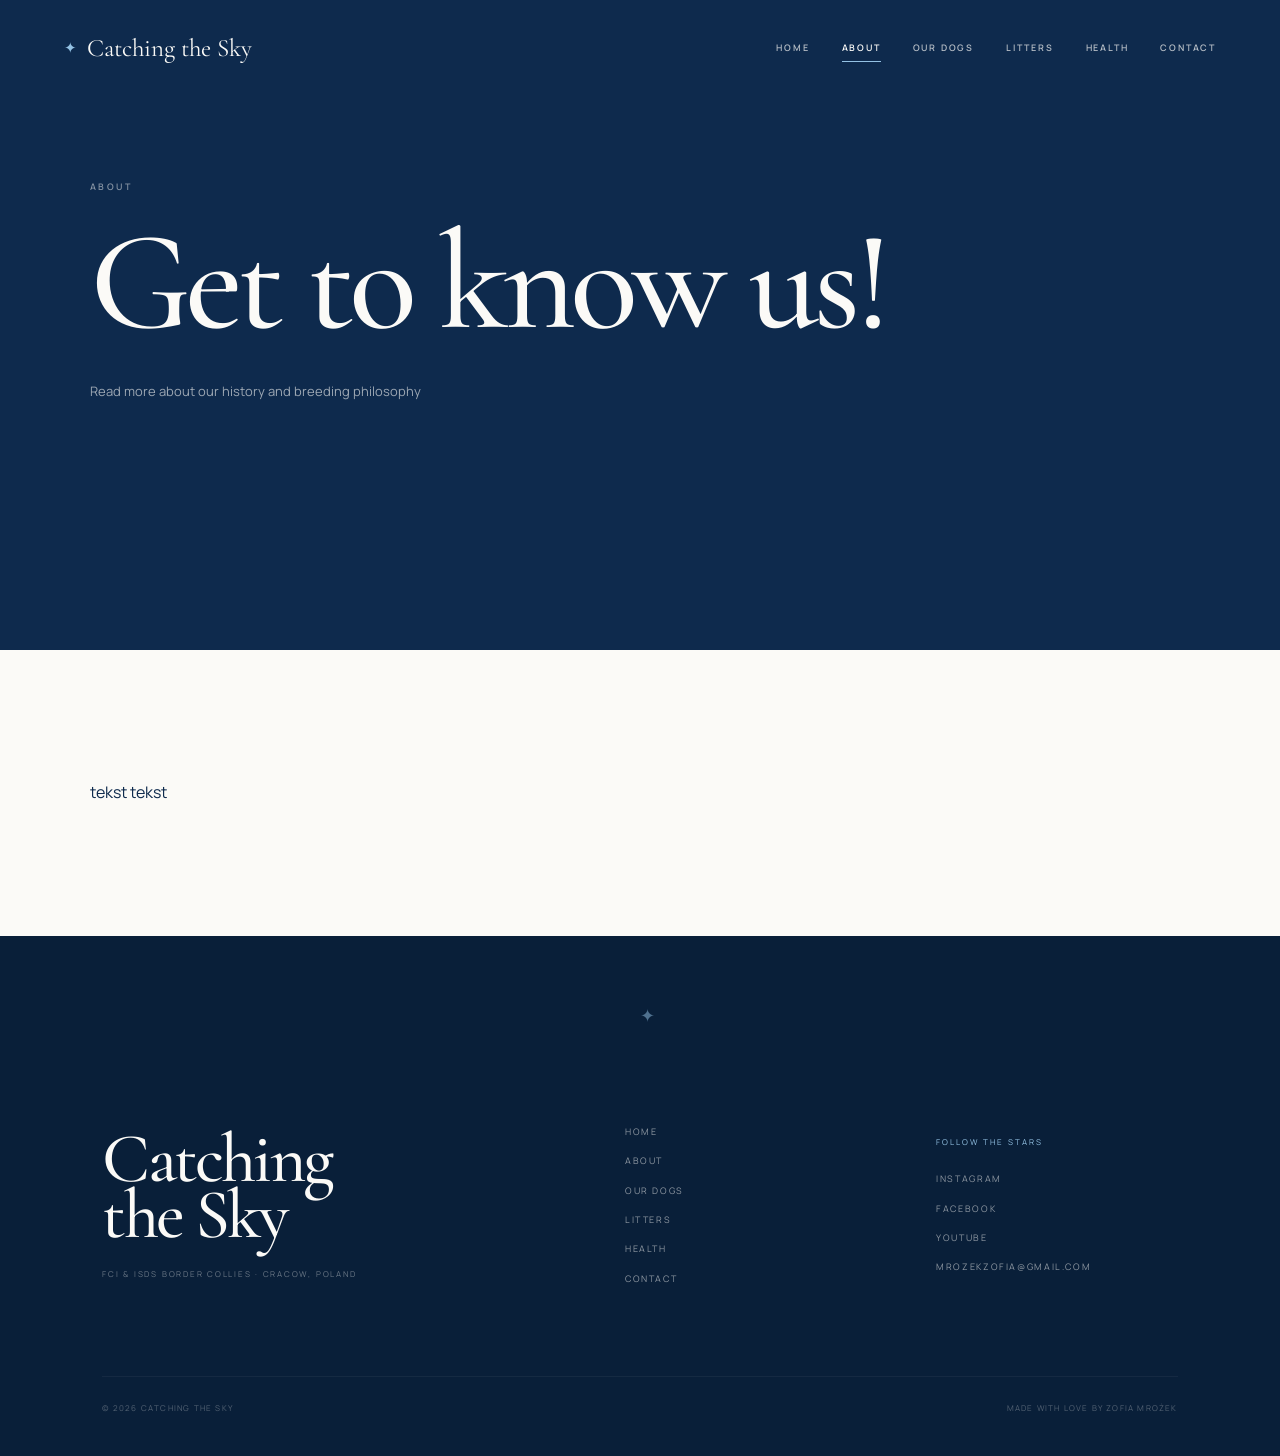
==== about.html @ 8e45d525 "Added about and Hauru's pages. Moved navbar to another file -for now only for hauru" ====
<!--- DO ZROBIENIA TUTAJ: teksty, zdjęcia, breeding philosophy? -->

<!DOCTYPE html>
<html lang="en">
<head>

    <meta charset="UTF-8">
    <meta name="viewport" content="width=device-width, initial-scale=1.0">

    <title>Health — Catching the Sky</title>

    <link rel="preconnect" href="https://fonts.googleapis.com">
    <link rel="preconnect" href="https://fonts.gstatic.com" crossorigin>

    <link
        href="https://fonts.googleapis.com/css2?family=Cormorant+Garamond:wght@400;500;600;700&family=Manrope:wght@400;500;600;700&display=swap"
        rel="stylesheet"
    >

    <link rel="stylesheet" href="css/style.css">

</head>

<body class="inner-page">

<header class="site-header">

    <nav class="navbar">

        <a href="index.html" class="brand">
            <span class="brand-star">✦</span>
            <span>Catching the Sky</span>
        </a>

        <div class="nav-links">

            <a class="home-link" href="index.html">Home</a>
            <a class="active" href="about.html">About</a>
            <a href="our-dogs.html">Our Dogs</a>
            <a href="litters.html">Litters</a>
            <a href="health.html">Health</a>
            <a href="contact.html">Contact</a>

        </div>

        <button class="mobile-menu-button" aria-label="Open menu">
            <span></span>
            <span></span>
        </button>

    </nav>

</header>

<main>

<section class="page-hero page-hero-dark">

    <p class="section-number">
        About
    </p>

    <h1>
        Get to know us!
    </h1>

    <p>
        Read more about our history and breeding philosophy
    </p>

</section>

<section class="about-page">

     <p>tekst tekst</p>

</section>

</main>


<!-- footer -->

<footer class="site-footer">

    <div class="footer-stars">
        ✦
    </div>

    <div class="footer-main">

        <div class="footer-brand">

            <h2>
                Catching<br>
                the Sky
            </h2>

            <p>
                FCI & ISDS Border Collies · Cracow, Poland
            </p>

        </div>


        <div class="footer-navigation">

            <a href="index.html">Home</a>
            <a href="about.html">About</a>
            <a href="our-dogs.html">Our Dogs</a>
            <a href="litters.html">Litters</a>
            <a href="health.html">Health</a>
            <a href="contact.html">Contact</a>

        </div>


        <div class="footer-contact">

            <p class="footer-label">
                Follow the stars
            </p>

            <a href="#">
                Instagram
            </a>

            <a href="#">
                Facebook
            </a>

            <a href="#">
                YouTube
            </a>

            <a href="mailto:mrozekzofia@gmail.com">
                mrozekzofia@gmail.com
            </a>

        </div>

    </div>


    <div class="footer-bottom">

        <span>
            © 2026 Catching the Sky
        </span>

        <span>
            Made with love by zofia mrożek
        </span>

    </div>

</footer>


<script src="js/main.js"></script>

</body>
</html>
---- css/style.css ----
/* =========================================================
   CATCHING THE SKY STYLESHEET
========================================================= */

:root {

    --navy: #0E2A4D;
    --navy-dark: #091F39;

    --blue: #94C2E4;
    --pale-blue: #D6E4EF;

    --cream: #FBFAF7;

    --brown: #6F4B3E;

    --white: #ffffff;

    --line-dark: rgba(14, 42, 77, 0.14);
    --line-light: rgba(255,255,255,0.16);

    --serif: "Cormorant Garamond", Georgia, serif;
    --sans: "Manrope", Arial, sans-serif;

    --transition: 280ms ease;
}


/* =========================================================
   PODSTAWOWE
========================================================= */

* {
    margin: 0;
    padding: 0;
    box-sizing: border-box;
}

html {
    scroll-behavior: smooth;
}

body {
    background: var(--cream);
    color: var(--navy);
    font-family: var(--sans);
    line-height: 1.6;
}

img {
    display: block;
    width: 100%;
}

a {
    color: inherit;
    text-decoration: none;
}

h1,
h2,
h3 {
    font-family: var(--serif);
    font-weight: 500;
}

h1,
h2 {
    line-height: .9;
    letter-spacing: -.04em;
}

.section-number {
    font-family: var(--sans);
    font-size: 9px;
    font-weight: 600;
    text-transform: uppercase;
    letter-spacing: .28em;
    opacity: .5;
}

.eyebrow {
    font-size: 9px;
    text-transform: uppercase;
    letter-spacing: .3em;
    opacity: .7;
}


/* =========================================================
   NAV
========================================================= */

.site-header {
    position: fixed;
    top: 0;
    left: 0;
    z-index: 1000;

    width: 100%;

    color: var(--cream);

    transition:
        background var(--transition),
        padding var(--transition),
        backdrop-filter var(--transition);
}

.navbar {
    width: 100%;

    padding: 28px 5vw;

    display: flex;
    align-items: center;
    justify-content: space-between;

    transition: padding var(--transition);
}

.site-header.scrolled {
    background: rgba(14, 42, 77, .94);
    backdrop-filter: blur(14px);
}

.site-header.scrolled .navbar {
    padding-top: 15px;
    padding-bottom: 15px;
}

.brand {
    display: flex;
    align-items: center;
    gap: 10px;

    font-family: var(--serif);
    font-size: 25px;

    white-space: nowrap;
}

.brand-star {
    font-size: 15px;
    color: var(--blue);
}

.nav-links {
    display: flex;
    align-items: center;
    gap: 32px;

    font-size: 9px;
    font-weight: 600;
    text-transform: uppercase;
    letter-spacing: .2em;
}

.nav-links a {
    position: relative;
    opacity: .7;

    transition: opacity var(--transition);
}

.nav-links a:hover,
.nav-links a.active {
    opacity: 1;
}

.nav-links a::after {
    content: "";

    position: absolute;

    left: 0;
    bottom: -7px;

    width: 0;
    height: 1px;

    background: var(--blue);

    transition: width var(--transition);
}

.nav-links a:hover::after,
.nav-links a.active::after {
    width: 100%;
}

.mobile-menu-button {
    display: none;

    border: 0;
    background: transparent;

    cursor: pointer;
}

/* =========================================================
   DROPDOWN
========================================================= */

.nav-dropdown {
    position: relative;
}

.nav-dropdown-trigger {
    display: block;
}
.nav-dropdown-heading {
    display: block;

    padding: 14px 20px 5px;

    font-family: var(--sans);
    font-size: 8px;
    font-weight: 700;

    letter-spacing: .16em;
    text-transform: uppercase;
    text-align: center;
    color: var(--blue);

    opacity: .7;
}

/* Dropdown */

.nav-dropdown-menu {
    position: absolute;

    top: calc(100% + 18px);
    left: 50%;

    transform: translateX(-50%) translateY(-6px);

    min-width: 150px;

    padding: 10px 0;

    background: var(--navy);

    border: 1px solid rgba(148, 194, 228, .2);

    opacity: 0;
    visibility: hidden;

    transition:
        opacity .25s ease,
        transform .25s ease,
        visibility .25s ease;

    z-index: 100;
}


/* Small connection */

.nav-dropdown-menu::before {
    content: "";

    position: absolute;

    top: -5px;
    left: 50%;

    width: 9px;
    height: 9px;

    background: var(--navy);

    border-left: 1px solid rgba(148, 194, 228, .2);
    border-top: 1px solid rgba(148, 194, 228, .2);

    transform: translateX(-50%) rotate(45deg);
}


/* Links */

.nav-dropdown-menu a {
    display: block;

    padding: 9px 20px;

    color: var(--cream);

    font-size: 11px;

    text-align: center;

    white-space: nowrap;

    transition:
        background .2s ease,
        color .2s ease;
}

.nav-dropdown-menu a:hover {
    background: rgba(148, 194, 228, .08);

    color: var(--blue);
}
.nav-dropdown-menu a::after {
    display: none;
}

/* Show */

.nav-dropdown:hover .nav-dropdown-menu {
    opacity: 1;
    visibility: visible;

    transform: translateX(-50%) translateY(0);
}

/* =========================================================
   LANDING PAGE
========================================================= */

.hero {
    position: relative;

    min-height: 100svh;

    overflow: hidden;

    background: var(--navy);

    color: var(--cream);

    display: flex;
    align-items: center;
}

.hero-background {
    position: absolute;
    inset: 0;

    overflow: hidden;

    z-index: 0;
}

.hero-background img {
    position: absolute;
    inset: 0;

    width: 100%;
    height: 100%;

    object-fit: cover;
    object-position: center;

    filter: saturate(.8);
}

.hero-background::before {
    content: "";

    position: absolute;
    inset: 0;

    z-index: 1;

    background:
        linear-gradient(
            to bottom,
            rgba(14,42,77,.92) 0%,
            rgba(14,42,77,.35) 25%,
            rgba(14,42,77,.08) 48%,
            rgba(14,42,77,.30) 72%,
            var(--navy) 100%
        );
}

.hero-background::after {
    content: "";

    position: absolute;
    inset: 0;

    z-index: 2;

    background:
        linear-gradient(
            90deg,
            rgba(14,42,77,.85),
            transparent 55%
        );
}

.hero-stars {
    position: absolute;
    inset: 0;

    opacity: .35;

    background-image:
        radial-gradient(circle at 3% 12%, white 0 0.7px, transparent 1.5px),
        radial-gradient(circle at 11% 34%, white 0 0.6px, transparent 1.5px),
        radial-gradient(circle at 18% 18%, white 0 0.8px, transparent 1.7px),
        radial-gradient(circle at 25% 8%, white 0 0.6px, transparent 1.5px),
        radial-gradient(circle at 37% 21%, white 0 1.5px, transparent 2.5px),
        radial-gradient(circle at 43% 11%, white 0 0.9px, transparent 1.8px),
        radial-gradient(circle at 55% 6%, white 0 0.6px, transparent 1.5px),
        radial-gradient(circle at 73% 18%, white 0 0.6px, transparent 1.5px),
        radial-gradient(circle at 79% 8%, white 0 0.8px, transparent 1.7px),
        radial-gradient(circle at 88% 22%, white 0 1px, transparent 2px),
        radial-gradient(circle at 94% 36%, white 0 1.4px, transparent 2.4px);
}

.hero-content {
    position: relative;
    z-index: 2;

    width: 90%;
    max-width: 1300px;

    margin: 8vh auto -300;

    display: flex;
    align-items: flex-end;
    justify-content: space-between;
}

.hero-copy {
    max-width: 720px;
}

.hero h1 {
    margin-top: 18px;

    font-size: clamp(75px, 11vw, 125px);
}

.hero p {
    margin-left: 10px;
}

.discover {
    position: absolute;
    z-index: 5;

    bottom: 35px;
    left: 50%;

    transform: translateX(-50%);

    display: flex;
    flex-direction: column;
    align-items: center;

    gap: 12px;

    font-size: 8px;
    text-transform: uppercase;
    letter-spacing: .3em;

    opacity: .75;
}

.discover-line {
    width: 1px;
    height: 55px;

    background: rgba(255,255,255,.6);
}


/* =========================================================
   GENERAL 
========================================================= */

section {
    padding: 130px 7vw;
}

.section-grid {
    max-width: 1250px;

    margin: 0 auto;

    display: grid;
    grid-template-columns: 1fr 1fr;
    gap: 100px;
}

.section-heading h2 {
    margin-top: 20px;

    font-size: clamp(60px, 7vw, 100px);
}

.section-heading.centered {
    text-align: center;
}

.section-intro {
    max-width: 520px;

    margin: 25px auto 0;

    font-size: 12px;
    line-height: 1.9;

    opacity: .6;
}


/* =========================================================
   ABOUT
========================================================= */

.about {
    background: var(--cream);
}

.about-content {
    padding-top: 50px;

    max-width: 520px;
}

.about-content p {
    margin-bottom: 25px;

    font-size: 13px;

    opacity: .68;
}

.about-content .lead {
    font-family: var(--serif);
    font-size: 29px;
    line-height: 1.25;

    opacity: 1;
}

.text-link {
    display: inline-flex;
    align-items: center;
    gap: 15px;

    margin-top: 20px;

    font-size: 9px;
    font-weight: 700;

    text-transform: uppercase;
    letter-spacing: .18em;
}

.text-link:hover {
    color: var(--blue);
}

.text-link span {
    color: var(--blue);

    transition: transform var(--transition);
}

.text-link:hover span {
    transform: translateX(5px);
}

.about-image {
    position: relative;
    margin: 100px 0 0 0;
}

.about-image img {
    height: 620px;

    object-fit: cover;

    filter: saturate(.8);
}

.image-caption {
    position: absolute;

    right: 25px;
    bottom: 20px;

    font-size: 5px;

    text-transform: uppercase;
    letter-spacing: .2em;

    color: white;

    opacity: .7;
}

.section-dark {
    background: var(--navy);
    color: var(--cream);
}


/* =========================================================
   DOGS 
========================================================= */

.dog-preview-grid {
    max-width: 1250px;

    margin: 70px auto 0;

    display: grid;
    grid-template-columns: repeat(3, 1fr);

    gap: 25px;
}

.dog-preview-card {
    display: block;
}

.dog-preview-image {
    position: relative;
    height: 500px;
    overflow: hidden;
    background: var(--pale-blue);
}

.dog-preview-image img {
    width: 100%;
    height: 100%;
    object-fit: cover;
    object-position: center;

    filter: saturate(.82);

    transition: transform .6s ease;
}

.dog-overlay {
    position: absolute;
    inset: 0;

    display: flex;
    align-items: flex-end;

    padding: 35px;

    color: white;

    background:
        linear-gradient(
            180deg,
            transparent 25%,
            rgba(14,42,77,0.15) 45%,
            rgba(14,42,77,0.92) 100%
        );

    opacity: 0;
    transition: opacity 0.45s ease;
}

.dog-preview-card:hover .dog-overlay {
    opacity: 1;
}

.dog-preview-card:hover img {
    transform: scale(1.04);
}

.dog-overlay h3 {
    font-family: var(--serif);

    font-size: 28px;

    font-weight: 500;

    line-height: 1;

    margin: 10px 0;
}


.dog-overlay p {
    font-size: 9px;
    text-transform: uppercase;
    letter-spacing: .16em;
    color: rgba(255,255,255,0.75);
}

.view-dog {
    font-size: 9px;
    text-transform: uppercase;
    letter-spacing: .16em;
}

.dog-preview-info {
    padding: 20px 0;

    display: flex;
    justify-content: space-between;
    align-items: flex-end;

    border-bottom: 1px solid var(--line-light);
}

.dog-preview-info h3 {
    font-size: 40px;
}

.dog-preview-info p {
    margin-top: 3px;

    font-size: 9px;
    text-transform: uppercase;
    letter-spacing: .16em;

    opacity: .5;
}

.mini-star {
    font-size: 20px;
    color: var(--blue);
}

.section-action {
    text-align: center;

    margin-top: 70px;
}

.button-outline {
    display: inline-flex;

    align-items: center;
    gap: 20px;

    padding: 15px 25px;

    border: 1px solid rgba(255,255,255,.3);

    font-size: 9px;
    text-transform: uppercase;
    letter-spacing: .18em;

    transition:
        background var(--transition),
        color var(--transition);
}

.button-outline:hover {
    background: var(--cream);
    color: var(--navy);
}


/* =========================================================
   TIMELINE
========================================================= */

.story-section {
    background: var(--pale-blue);

    overflow: hidden;
}

.story-map {
    position: relative;

    max-width: 1200px;
    height: 540px;

    margin: 80px auto 0;
}

.timeline-wrapper {
    width: 100%;

    overflow-x: auto;

    overflow-y: hidden;

    padding: 35px 0 50px;

    scrollbar-width: thin;
}


.timeline {
    display: flex;

    width: max-content;

    min-width: 100%;

    position: relative;

    padding-right: 10vw;
}


.timeline::before {
    content: "";

    position: absolute;

    top: 72px;

    left: 0;

    right: 0;

    height: 1px;

    background: rgba(148,194,228,0.35);
}


.timeline-event {
    position: relative;

    width: 270px;

    margin-right: 70px;

    padding-top: 20px;
}


.timeline-date {
    display: block;

    font-family: var(--serif);

    font-size: 23px;

    color: var(--navy);
}


.timeline-star {
    display: block;

    margin: 0px 0 30px;

    font-size: 22px;

    color: var(--blue);
}


.timeline-title {
    display: block;

    font-family: var(--serif);

    font-size: 28px;

    line-height: 1;
}


.timeline-description {
    display: block;

    margin-top: 12px;

    font-size: 12px;
    text-transform: uppercase;letter-spacing: .16em;

    color: var(--navy);
}


/* =========================================================
    CTA
========================================================= */

.home-cta {
    min-height: 350px;

    display: flex;
    align-items: center;
    justify-content: center;

    text-align: center;
}

.cta-content {
    max-width: 650px;
}

.cta-content h2 {
    margin-top: 20px;

    font-size: clamp(60px, 7vw, 100px);;
}

.cta-content > p:not(.section-number) {
    max-width: 400px;

    margin: 35px auto 0;

    font-size: 12px;

    opacity: .6;
}

.cta-links {
    display: flex;
    justify-content: center;
    gap: 30px;

    margin-top: 40px;
}

.cta-links a {
    font-size: 12px;
    text-transform: uppercase;
    letter-spacing: .18em;

    color: var(--blue);
}

.cta-links a:hover {
    font-size: 12px;
    text-transform: uppercase;
    letter-spacing: .18em;

    color: var(--pale-blue);
}

/* =========================================================
   HEADER STRON 
========================================================= */

.page-hero {
    min-height: 650px;

    padding: 180px 7vw 100px;

    background: var(--cream);

    position: relative;
    overflow: hidden;
}

.page-hero-dark {
    background: var(--navy);
    color: var(--cream);
}

.page-hero-stars {
    position: absolute;

    top: 30%;
    right: 8%;

    font-size: 25px;

    color: var(--blue);

    opacity: .5;

    letter-spacing: 40px;
}

.page-hero h1 {
    margin-top: 25px;

    font-size: clamp(80px, 11vw, 150px);
}

.page-hero > p:last-child {
    max-width: 450px;

    margin-top: 35px;

    font-size: 13px;

    opacity: .6;
}


/* =========================================================
   DOG PROFILES
========================================================= */

.dogs-list {
    padding: 0;
}

.dog-profile {
    min-height: 800px;

    display: grid;
    grid-template-columns: 1fr 1fr;
}

.dog-profile-image {
    min-height: 800px;
    overflow: hidden;
}

.dog-profile-image img {
    width: 100%;
    height: 100%;

    object-fit: cover;

    filter: saturate(.82);
}

.dog-profile-content {
    padding: 120px 8vw;

    display: flex;
    flex-direction: column;
    justify-content: center;
}

.dog-profile-content h2 {
    margin-top: 20px;

    font-size: clamp(80px, 9vw, 130px);
}

.dog-intro {
    max-width: 450px;

    margin-top: 35px;

    font-size: 13px;

    opacity: .65;
}

.dog-facts {
    max-width: 500px;

    margin-top: 50px;

    border-top: 1px solid var(--line-dark);
}

.dog-facts div {
    padding: 15px 0;

    display: flex;
    justify-content: space-between;

    text-transform: uppercase;

    letter-spacing: .16em;
    border-bottom: 1px solid var(--line-dark);

    font-size: 11px;
}

.dog-facts span {
    text-transform: uppercase;
    letter-spacing: .16em;

    opacity: .45;
}

.dog-facts strong {
    font-weight: 600;
}

.dog-profile-reverse .dog-profile-image {
    order: 2;
}

.dog-profile-reverse .dog-profile-content {
    order: 1;
    background: var(--pale-blue);
}


/* =========================================================
   LITTERS
========================================================= */

.litters-page {
    padding: 100px 7vw 140px;
}

.litter-card-large {
    max-width: 1250px;

    margin: 0 auto 100px;

    display: grid;
    grid-template-columns: 1fr 1.15fr 1fr;

    background: var(--pale-blue);
}

.litter-image {
    height: 100%;
    min-width: 0;
    overflow: hidden;
}

.litter-image img {
    display: block;

    width: 100%;
    height: 100%;

    object-fit: cover;
    object-position: center;

    filter: saturate(.8);

    transition: transform .5s ease;
}

.litter-card-content {
    padding: 70px 60px;

    text-align: center;

    display: flex;
    flex-direction: column;
    justify-content: center;
}

.litter-card-content .card-link {
    margin-top: 20px;

    font-size: 9px;
    font-weight: 700;

    text-transform: uppercase;
    letter-spacing: .18em;
}

.litter-card-content .card-link:hover {
    color: var(--blue);
}

.litter-letter-large {
    font-family: var(--serif);
    text-align: left;
    font-size: 130px;
    line-height: .7;

    color: var(--blue);

    opacity: .6;
}

.litter-card-content h2 {
    margin-top: 20px;

    text-align: center;
    font-size: clamp(25px, 7vw, 45px);
}


.litter-card-content p:not(.section-number) {
    max-width: 400px;
    margin-top: 25px;

    text-align: center;
    font-size: 12px;

    opacity: .65;
}


/* =========================================================
   HEALTH
========================================================= */

.health-page {
    padding: 130px 7vw;
}

.table-wrapper {
    overflow-x: auto;
}

.health-table {
    width: 100%;

    border-collapse: collapse;

    font-size: 11px;
}

.health-table th {
    padding: 18px 12px;

    text-align: center;

    font-size: 10px;

    text-transform: uppercase;
    letter-spacing: .2em;
    background-color: var(--navy);
    color: var(--pale-blue);
    border-bottom: 1px solid var(--navy);
}

.health-table td {
    padding: 12px 12px;

    border-bottom: 1px solid var(--line-dark);
}

.health-table td:not(:first-child) {
    text-align: center;
}

.analysis-box {
    max-width: 1200px;

    margin: 120px auto 0;

    padding: 80px;

    position: relative;

    background: var(--pale-blue);

    overflow: hidden;
}

.analysis-box h2 {
    margin-top: 20px;

    font-size: clamp(60px, 7vw, 100px);
}

.analysis-box > p:last-of-type {
    max-width: 600px;

    margin-top: 35px;

    font-size: 12px;

    opacity: .65;
}

.analysis-decoration {
    position: absolute;

    right: 80px;
    bottom: 70px;

    width: 200px;
    height: 100px;

    display: flex;
    align-items: flex-end;
    gap: 12px;
}

.analysis-decoration span {
    width: 20px;

    background: var(--blue);
}

.analysis-decoration span:nth-child(1) {
    height: 35%;
}

.analysis-decoration span:nth-child(2) {
    height: 65%;
}

.analysis-decoration span:nth-child(3) {
    height: 45%;
}

.analysis-decoration span:nth-child(4) {
    height: 90%;
}

.analysis-decoration span:nth-child(5) {
    height: 70%;
}


/* =========================================================
   CONTACT
========================================================= */

.contact-page {
    min-height: 100vh;

    padding: 180px 7vw 130px;

    background: var(--navy);

    color: var(--cream);

    position: relative;

    display: flex;
    align-items: center;
}

.contact-page-stars {
    position: absolute;

    top: 25%;
    right: 12%;

    font-size: 160px;

    color: var(--blue);

    opacity: .12;
}

.contact-page-content {
    max-width: 1100px;

    width: 100%;

    margin: 0 auto;
}

.contact-page h1 {
    margin-top: 25px;

    font-size: clamp(100px, 14vw, 190px);
}

.contact-lead {
    max-width: 450px;

    margin-top: 40px;

    font-size: 13px;

    opacity: .65;
}

.contact-details-large {
    max-width: 700px;

    margin-top: 80px;

    border-top: 1px solid var(--line-light);
}

.contact-details-large > * {
    padding: 22px 0;

    display: flex;
    justify-content: space-between;

    border-bottom: 1px solid var(--line-light);

    font-size: 12px;
}

.contact-details-large span {
    font-size: 8px;

    text-transform: uppercase;
    letter-spacing: .2em;

    opacity: .4;
}


/* =========================================================
   FOOTER
========================================================= */

.site-footer {
    min-height: 520px;

    padding: 100px 8vw 35px;

    position: relative;

    background: var(--navy-dark);

    color: var(--cream);
}

.footer-stars {
    position: absolute;

    top: 65px;
    left: 50%;

    color: var(--blue);

    opacity: .5;

    font-size: 18px;
}

.footer-main {
    max-width: 1200px;

    margin: 0 auto;

    min-height: 340px;

    display: grid;
    grid-template-columns: 1.5fr .8fr .8fr;

    align-items: center;

    gap: 70px;
}

.footer-brand h2 {
    font-size: 70px;

    line-height: .8;
}

.footer-brand p {
    margin-top: 25px;

    font-size: 8px;

    text-transform: uppercase;
    letter-spacing: .22em;

    opacity: .4;
}

.footer-navigation,
.footer-contact {
    display: flex;
    flex-direction: column;

    gap: 15px;
}

.footer-navigation a,
.footer-contact a {
    font-size: 9px;

    text-transform: uppercase;
    letter-spacing: .18em;

    opacity: .55;

    transition: opacity var(--transition);
}

.footer-navigation a:hover,
.footer-contact a:hover {
    opacity: 1;
}

.footer-label {
    margin-bottom: 8px;

    font-size: 8px;

    text-transform: uppercase;
    letter-spacing: .25em;

    color: var(--blue);
}

.footer-bottom {
    max-width: 1200px;

    margin: 0 auto;

    padding-top: 25px;

    display: flex;
    justify-content: space-between;

    border-top: 1px solid var(--line-light);

    font-size: 8px;

    text-transform: uppercase;
    letter-spacing: .15em;

    opacity: .3;
}


/* =========================================================
   SINGLE DOG PAGE
========================================================= */


/* =========================================================
   HERO
========================================================= */

.single-dog-hero {
    position: relative;

    min-height: 100svh;

    padding: 0;

    overflow: hidden;

    background: var(--navy);
    color: var(--cream);

    display: flex;
    align-items: flex-end;
}


.single-dog-hero-image {
    position: absolute;
    inset: 0;

    z-index: 0;
}


.single-dog-hero-image img {
    width: 100%;
    height: 100%;

    object-fit: cover;

    object-position: center;

    filter: saturate(.78);
}


.single-dog-hero-overlay {
    position: absolute;
    inset: 0;

    z-index: 1;

    background:
        linear-gradient(
            to bottom,
            rgba(14,42,77,.80) 0%,
            rgba(14,42,77,.18) 35%,
            rgba(14,42,77,.10) 50%,
            rgba(14,42,77,.88) 100%
        );
}


.single-dog-hero-overlay::after {
    content: "";

    position: absolute;
    inset: 0;

    background:
        linear-gradient(
            90deg,
            rgba(14,42,77,.72),
            transparent 65%
        );
}


.single-dog-stars {
    position: absolute;
    inset: 0;

    z-index: 2;

    opacity: .32;

    background-image:
        radial-gradient(circle at 8% 20%, white 0 .7px, transparent 1.5px),
        radial-gradient(circle at 18% 12%, white 0 1px, transparent 2px),
        radial-gradient(circle at 27% 31%, white 0 .6px, transparent 1.5px),
        radial-gradient(circle at 41% 16%, white 0 1.3px, transparent 2.5px),
        radial-gradient(circle at 56% 25%, white 0 .7px, transparent 1.5px),
        radial-gradient(circle at 67% 11%, white 0 .8px, transparent 1.7px),
        radial-gradient(circle at 79% 29%, white 0 1px, transparent 2px),
        radial-gradient(circle at 91% 15%, white 0 .7px, transparent 1.5px),
        radial-gradient(circle at 87% 43%, white 0 1.3px, transparent 2.5px);
}


.single-dog-hero-content {
    position: relative;

    z-index: 3;

    width: 100%;
    max-width: 1300px;

    margin: 0 auto;

    padding: 0 7vw 90px;
}


.single-dog-hero-content h1 {
    margin-top: 20px;

    font-size: clamp(100px, 15vw, 210px);

    line-height: .75;
}


.single-dog-registered {
    margin-top: 25px;

    font-family: var(--serif);

    font-size: 25px;

    opacity: .75;
}


.single-dog-meta {
    display: flex;

    gap: 28px;

    margin-top: 30px;

    font-size: 9px;

    text-transform: uppercase;
    letter-spacing: .2em;

    opacity: .7;
}


.single-dog-constellation {
    position: absolute;

    right: 8vw;
    bottom: 100px;

    display: flex;
    align-items: center;

    gap: 18px;

    font-size: 8px;

    letter-spacing: .3em;

    color: var(--blue);

    opacity: .8;
}


.constellation-symbol {
    font-size: 35px;

    color: var(--blue);
}


/* =========================================================
   FACTS
========================================================= */

.single-dog-facts-section {
    background: var(--cream);
}


.single-dog-section-heading {
    max-width: 1250px;

    margin: 0 auto;
}


.single-dog-section-heading h2 {
    margin-top: 20px;

    font-size: clamp(60px, 7vw, 100px);
}


.single-dog-facts {
    max-width: 1250px;

    margin: 70px auto 0;

    display: grid;

    grid-template-columns: repeat(4, 1fr);

    border-top: 1px solid var(--line-dark);
}


.single-dog-fact {
    min-height: 125px;

    padding: 25px 25px 25px 0;

    display: flex;
    flex-direction: column;

    justify-content: space-between;

    border-bottom: 1px solid var(--line-dark);
}


.single-dog-fact:not(:nth-child(4n + 1)) {
    padding-left: 25px;

    border-left: 1px solid var(--line-dark);
}


.single-dog-fact span {
    font-size: 8px;

    text-transform: uppercase;
    letter-spacing: .2em;

    opacity: .45;
}


.single-dog-fact strong {
    font-family: var(--serif);

    font-size: 25px;

    font-weight: 500;

    line-height: 1.1;
}


/* =========================================================
   ABOUT
========================================================= */

.single-dog-about {
    background: var(--pale-blue);
}


.single-dog-about-grid {
    max-width: 1250px;

    margin: 0 auto;

    display: grid;

    grid-template-columns: 1fr 1fr;

    gap: 120px;
}


.single-dog-about-title h2 {
    margin-top: 20px;

    font-size: clamp(65px, 7vw, 105px);
}


.single-dog-about-text {
    max-width: 520px;

    padding-top: 45px;
}


.single-dog-about-text p {
    margin-bottom: 25px;

    font-size: 13px;

    opacity: .65;
}


.single-dog-about-text .single-dog-lead {
    font-family: var(--serif);

    font-size: 30px;

    line-height: 1.25;

    opacity: 1;
}



/* =========================================================
   ACHIEVEMENTS
========================================================= */

.single-dog-achievements {
    background: var(--cream);
}

.achievements-timeline {
    margin-top: 50px;
    border-top: 1px solid var(--line-dark);
}


.achievement-item {
    display: grid;

    grid-template-columns: 100px 1fr;

    gap: 30px;

    padding: 35px 0;

    border-bottom: 1px solid var(--line-dark);
}


.achievement-year {
    font-family: var(--serif);

    font-size: 26px;
}


.achievement-type {
    display: block;

    font-size: 9px;

    text-transform: uppercase;
    letter-spacing: .25em;

    color: var(--brown);

    margin-bottom: 10px;
}


.achievement-content p {

    margin-top: 12px;

    font-size: 11px;

    opacity: .75;
}


/* =========================================================
   GALLERY
========================================================= */

.single-dog-gallery {
    background: var(--pale-blue);
}


.gallery-coming-soon {
    max-width: 900px;

    min-height: 300px;

    margin: 70px auto 0;

    display: flex;

    flex-direction: column;

    align-items: center;

    justify-content: center;

    text-align: center;

    border: 1px solid rgba(14,42,77,.15);

    background:
        radial-gradient(
            circle at center,
            rgba(148,194,228,.25),
            transparent 45%
        );
}


.gallery-star {
    font-size: 35px;

    color: var(--blue);

    margin-bottom: 20px;
}


.gallery-coming-soon h3 {
    font-size: 35px;
}


.gallery-coming-soon p {
    margin-top: 10px;

    font-size: 11px;

    opacity: .5;
}


/* =========================================================
   SINGLE DOG — MOBILE
========================================================= */

@media (max-width: 900px) {

    .single-dog-hero {
        min-height: 850px;
    }


    .single-dog-hero-content {
        padding: 0 7vw 65px;
    }


    .single-dog-hero-content h1 {
        font-size: clamp(90px, 25vw, 150px);
    }


    .single-dog-registered {
        font-size: 20px;
    }


    .single-dog-meta {
        flex-wrap: wrap;

        gap: 12px 20px;
    }


    .single-dog-constellation {
        display: none;
    }


    .single-dog-facts {
        grid-template-columns: repeat(2, 1fr);

        margin-top: 50px;
    }


    .single-dog-fact {
        padding: 20px 15px;
    }


    .single-dog-fact:not(:nth-child(4n + 1)) {
        padding-left: 15px;
    }


    .single-dog-fact:nth-child(odd) {
        border-left: 0;
    }


    .single-dog-fact:nth-child(even) {
        border-left: 1px solid var(--line-dark);
    }


    .single-dog-about-grid {
        grid-template-columns: 1fr;

        gap: 30px;
    }


    .single-dog-about-text {
        padding-top: 0;
    }


    .pedigree-map {
        width: 1000px;

        margin-left: -170px;
    }


    .single-dog-pedigree {
        overflow-x: auto;
    }


    .single-dog-achievements-grid {
        grid-template-columns: 1fr;

        gap: 60px;
    }


    .achievement-item {
        grid-template-columns: 70px 1fr;

        gap: 20px;
    }


    .achievement-content h3 {
        font-size: 25px;
    }


    .gallery-coming-soon {
        min-height: 250px;
    }

}


/* =========================================================
   MOBILE
========================================================= */

@media (max-width: 900px) {

    .nav-links {
        display: none;
    }

    .mobile-menu-button {
        display: flex;
        flex-direction: column;
        justify-content: center;
        gap: 6px;

        width: 35px;
        height: 35px;

        padding: 5px;

        border: 0;
        background: transparent;
color: var(--blue);
        cursor: pointer;
    }

    .mobile-menu-button span {
        display: block;

        width: 25px;
        height: 1px;

        background: currentColor;

        transition:
            transform var(--transition),
            opacity var(--transition);
    }

    /* OTWARTE MENU */

    .nav-links.mobile-open {
        display: flex;
        flex-direction: column;
        align-items: flex-start;

        position: absolute;

        top: 100%;
        left: 0;
        right: 0;

        padding: 25px 6vw 30px;

        gap: 22px;

        background: rgba(14, 42, 77, .97);
        backdrop-filter: blur(14px);

        border-top: 1px solid rgba(255,255,255,.08);
    }

    .nav-links.mobile-open a {
        font-size: 10px;

        opacity: .8;
    }

    .nav-links.mobile-open a:hover,
    .nav-links.mobile-open a.active {
        opacity: 1;
    }

    /* hamburger → X */

    .mobile-menu-button[aria-expanded="true"] span:first-child {
        transform: translateY(3.5px) rotate(45deg);
    }

    .mobile-menu-button[aria-expanded="true"] span:last-child {
        transform: translateY(-3.5px) rotate(-45deg);
    }

    .hero-constellation {
        display: none;
    }

    .hero-content {
        margin-top: 10vh;
    }

    .hero h1 {
        font-size: clamp(70px, 18vw, 120px);
    }

    .section-grid {
        grid-template-columns: 1fr;
        gap: 30px;
    }

    .about-content {
        padding-top: 0;
    }

    .dog-preview-grid {
        grid-template-columns: 1fr;
    }

    .dog-preview-image {
        height: 500px;
    }

    .story-map {
        height: 650px;
        min-width: 700px;
        transform: translateX(-10%);
    }

    .dog-profile,
    .dog-profile-reverse {
        grid-template-columns: 1fr;
    }

    .dog-profile-image {
        min-height: 600px;
    }

    .dog-profile-reverse .dog-profile-image,
    .dog-profile-reverse .dog-profile-content {
        order: initial;
    }

    .litter-card-large,
    .litter-card-large.reverse {
        grid-template-columns: 1fr;
    }

    .litter-card-large.reverse .litter-image,
    .litter-card-large.reverse .litter-card-content {
        order: initial;
    }

    .litter-image {
        max-height: 450px;
    }

    .analysis-box {
        padding: 50px 30px;
    }

    .analysis-decoration {
        display: none;
    }

    .footer-main {
        grid-template-columns: 1fr;
        gap: 50px;
        padding-bottom: 50px;
    }

    .footer-brand h2 {
        font-size: 60px;
    }

    .footer-bottom {
        flex-direction: column;
        gap: 10px;
    }
}
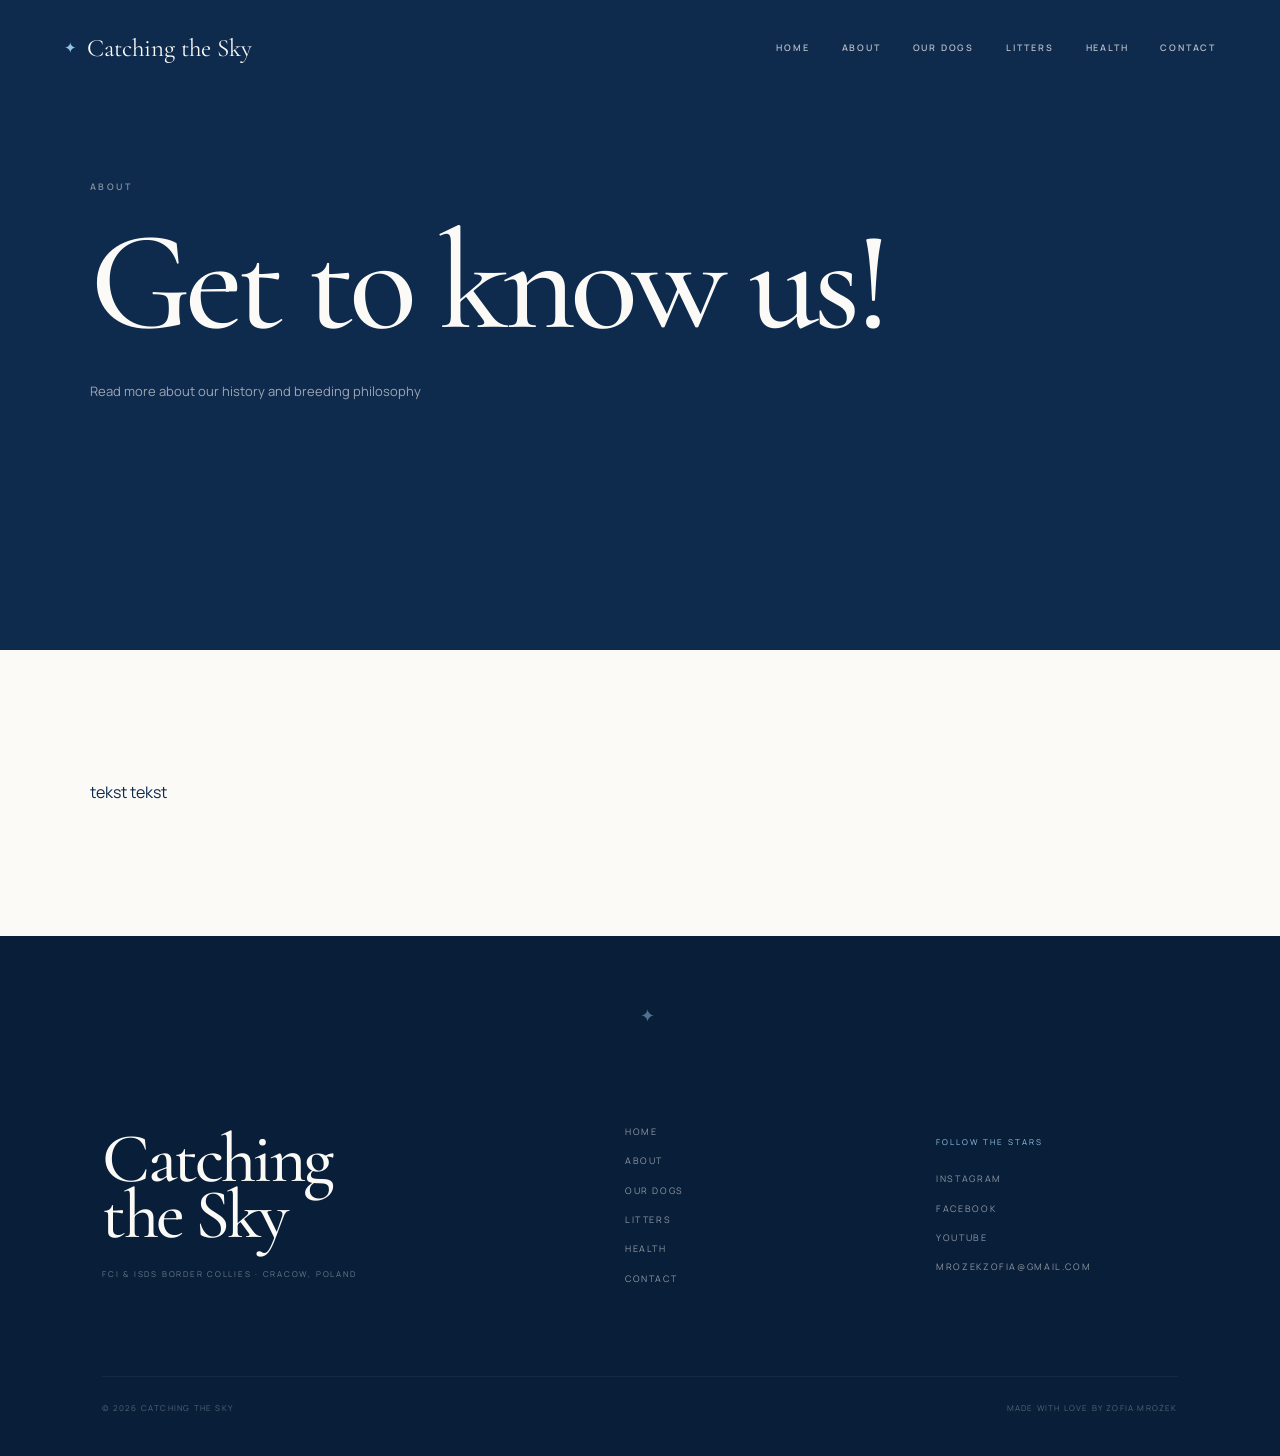
==== commit 33f1947d: "navbar update on subpages" ====
--- a/about.html
+++ b/about.html
@@ -21,36 +21,9 @@
 
 </head>
 
-<body class="inner-page">
+<body class="inner-page dog-page" data-page="about">
 
-<header class="site-header">
-
-    <nav class="navbar">
-
-        <a href="index.html" class="brand">
-            <span class="brand-star">✦</span>
-            <span>Catching the Sky</span>
-        </a>
-
-        <div class="nav-links">
-
-            <a class="home-link" href="index.html">Home</a>
-            <a class="active" href="about.html">About</a>
-            <a href="our-dogs.html">Our Dogs</a>
-            <a href="litters.html">Litters</a>
-            <a href="health.html">Health</a>
-            <a href="contact.html">Contact</a>
-
-        </div>
-
-        <button class="mobile-menu-button" aria-label="Open menu">
-            <span></span>
-            <span></span>
-        </button>
-
-    </nav>
-
-</header>
+<div id="navbar"></div>
 
 <main>
 
